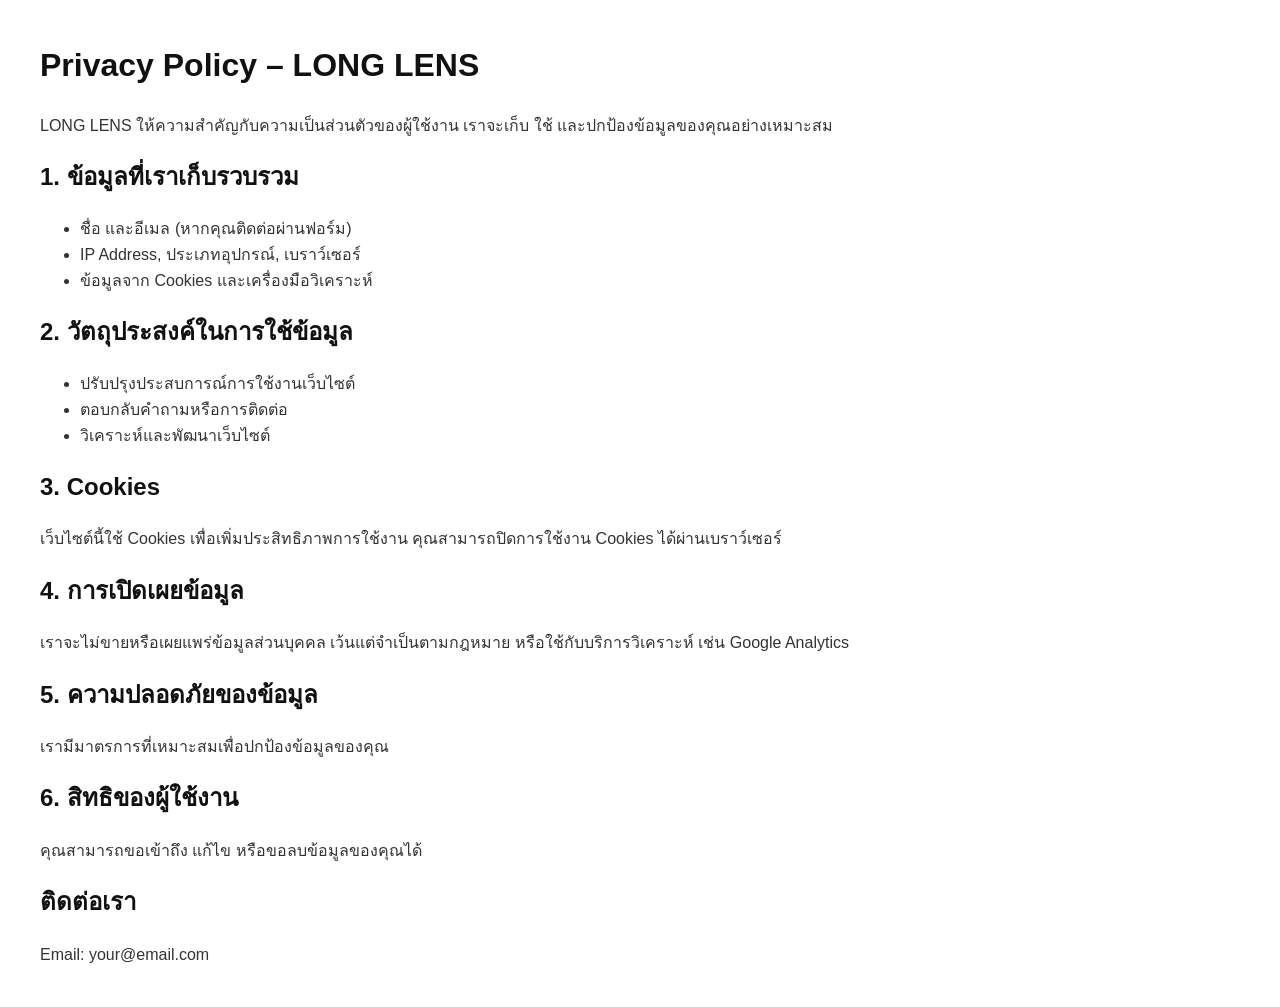
==== privacy.html @ ebaf1194 "Add files via upload" ====
<!DOCTYPE html>
<html lang="th">
<head>
  <meta charset="UTF-8">
  <title>Privacy Policy - LONG LENS</title>
  <style>
    body { font-family: Arial, sans-serif; line-height: 1.6; margin: 40px; color: #333; }
    h1, h2 { color: #111; }
  </style>
</head>
<body>

<h1>Privacy Policy – LONG LENS</h1>

<p>LONG LENS ให้ความสำคัญกับความเป็นส่วนตัวของผู้ใช้งาน เราจะเก็บ ใช้ และปกป้องข้อมูลของคุณอย่างเหมาะสม</p>

<h2>1. ข้อมูลที่เราเก็บรวบรวม</h2>
<ul>
  <li>ชื่อ และอีเมล (หากคุณติดต่อผ่านฟอร์ม)</li>
  <li>IP Address, ประเภทอุปกรณ์, เบราว์เซอร์</li>
  <li>ข้อมูลจาก Cookies และเครื่องมือวิเคราะห์</li>
</ul>

<h2>2. วัตถุประสงค์ในการใช้ข้อมูล</h2>
<ul>
  <li>ปรับปรุงประสบการณ์การใช้งานเว็บไซต์</li>
  <li>ตอบกลับคำถามหรือการติดต่อ</li>
  <li>วิเคราะห์และพัฒนาเว็บไซต์</li>
</ul>

<h2>3. Cookies</h2>
<p>เว็บไซต์นี้ใช้ Cookies เพื่อเพิ่มประสิทธิภาพการใช้งาน คุณสามารถปิดการใช้งาน Cookies ได้ผ่านเบราว์เซอร์</p>

<h2>4. การเปิดเผยข้อมูล</h2>
<p>เราจะไม่ขายหรือเผยแพร่ข้อมูลส่วนบุคคล เว้นแต่จำเป็นตามกฎหมาย หรือใช้กับบริการวิเคราะห์ เช่น Google Analytics</p>

<h2>5. ความปลอดภัยของข้อมูล</h2>
<p>เรามีมาตรการที่เหมาะสมเพื่อปกป้องข้อมูลของคุณ</p>

<h2>6. สิทธิของผู้ใช้งาน</h2>
<p>คุณสามารถขอเข้าถึง แก้ไข หรือขอลบข้อมูลของคุณได้</p>

<h2>ติดต่อเรา</h2>
<p>Email: your@email.com</p>

</body>
</html>
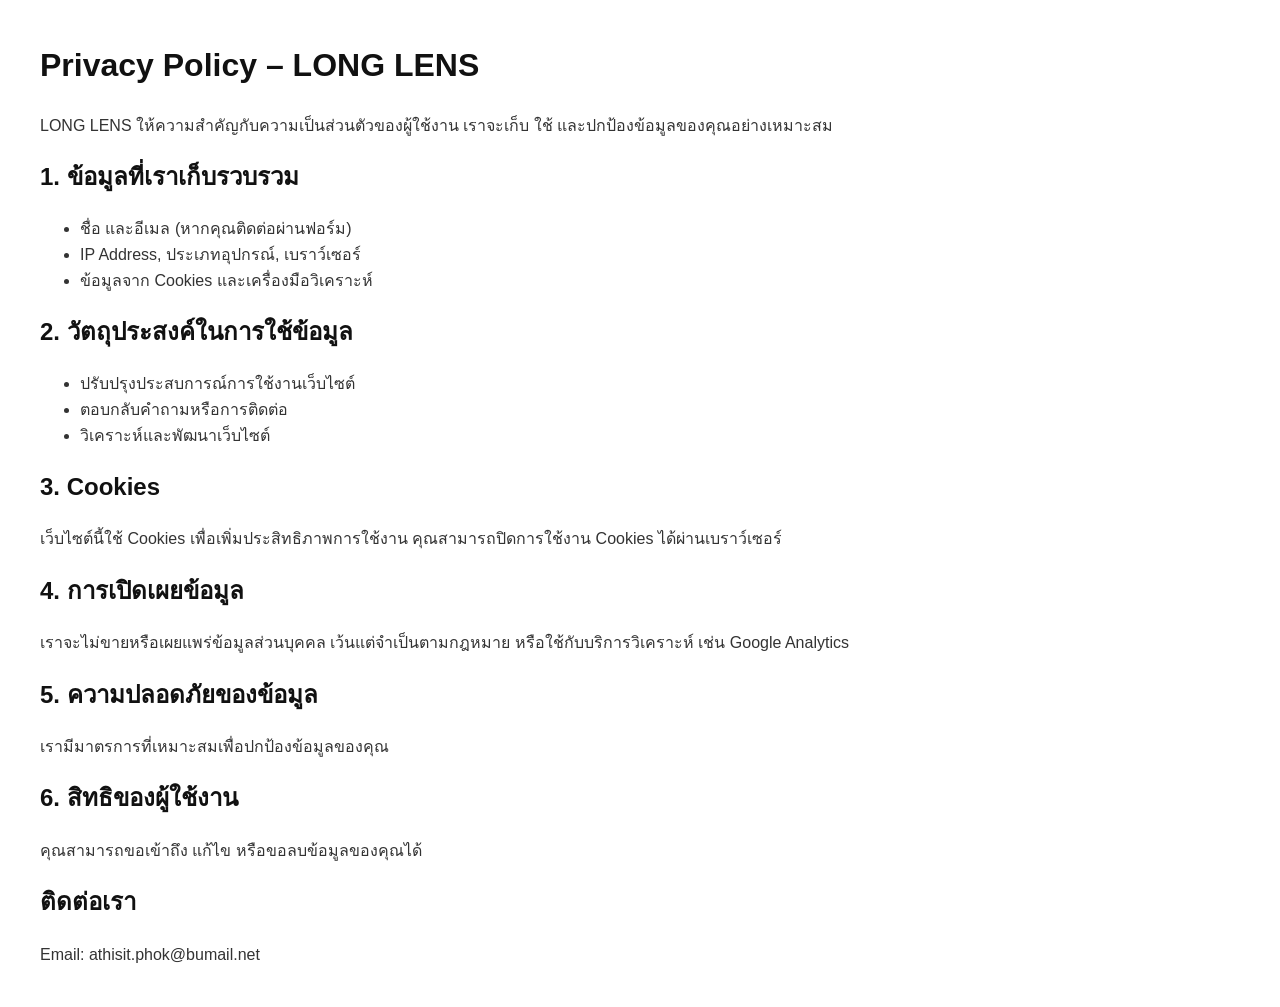
==== commit ec2e6206: "Update privacy.html" ====
--- a/privacy.html
+++ b/privacy.html
@@ -41,7 +41,7 @@
 <p>คุณสามารถขอเข้าถึง แก้ไข หรือขอลบข้อมูลของคุณได้</p>
 
 <h2>ติดต่อเรา</h2>
-<p>Email: your@email.com</p>
+<p>Email: athisit.phok@bumail.net</p>
 
 </body>
 </html>
